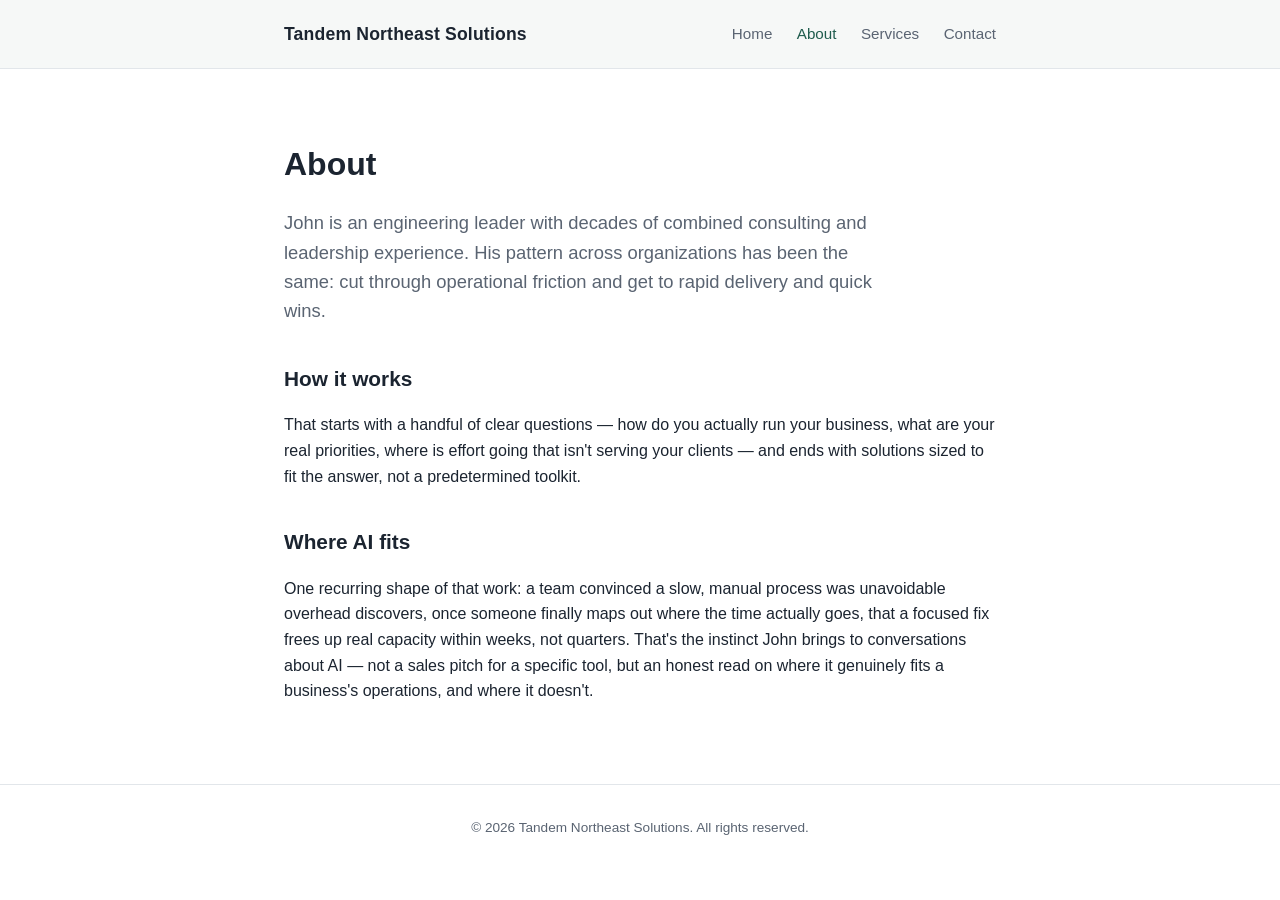
==== about.html @ e6865b10 "first draft of pages" ====
<!doctype html>
<html lang="en">
<head>
  <meta charset="utf-8" />
  <meta name="viewport" content="width=device-width, initial-scale=1" />
  <title>About — Tandem Northeast Solutions</title>
  <meta name="description" content="About John Wheaton, Tandem Northeast Solutions." />
  <link rel="stylesheet" href="styles.css" />
</head>
<body>
  <header class="site-header">
    <div class="header-inner">
      <a class="brand" href="index.html">Tandem Northeast Solutions</a>
      <nav class="site-nav">
        <a href="index.html">Home</a>
        <a href="about.html" class="active">About</a>
        <a href="services.html">Services</a>
        <a href="contact.html">Contact</a>
      </nav>
    </div>
  </header>

  <main>
    <h1>About</h1>
    <p class="lede">
      John is an engineering leader with decades of combined consulting and
      leadership experience. His pattern across organizations has been the
      same: cut through operational friction and get to rapid delivery and
      quick wins.
    </p>

    <h2>How it works</h2>
    <p>
      That starts with a handful of clear questions — how do you actually run
      your business, what are your real priorities, where is effort going
      that isn't serving your clients — and ends with solutions sized to fit
      the answer, not a predetermined toolkit.
    </p>

    <h2>Where AI fits</h2>
    <p>
      One recurring shape of that work: a team convinced a slow, manual
      process was unavoidable overhead discovers, once someone finally maps
      out where the time actually goes, that a focused fix frees up real
      capacity within weeks, not quarters. That's the instinct John brings to
      conversations about AI — not a sales pitch for a specific tool, but an
      honest read on where it genuinely fits a business's operations, and
      where it doesn't.
    </p>
  </main>

  <footer class="site-footer">
    &copy; 2026 Tandem Northeast Solutions. All rights reserved.
  </footer>
</body>
</html>
---- styles.css ----
:root {
  --ink: #1b2430;
  --muted: #5a6472;
  --line: #e2e6ea;
  --accent: #1f5c4d;
  --bg: #ffffff;
  --bg-soft: #f6f8f7;
  --max-width: 760px;
}

* { box-sizing: border-box; }

body {
  margin: 0;
  font-family: -apple-system, BlinkMacSystemFont, "Segoe UI", Helvetica, Arial, sans-serif;
  color: var(--ink);
  background: var(--bg);
  line-height: 1.6;
}

header.site-header {
  border-bottom: 1px solid var(--line);
  background: var(--bg-soft);
}

.header-inner {
  max-width: var(--max-width);
  margin: 0 auto;
  padding: 1.25rem 1.5rem;
  display: flex;
  justify-content: space-between;
  align-items: center;
  flex-wrap: wrap;
  gap: 0.75rem;
}

.brand {
  font-size: 1.1rem;
  font-weight: 700;
  color: var(--ink);
  text-decoration: none;
  letter-spacing: 0.01em;
}

nav.site-nav a {
  color: var(--muted);
  text-decoration: none;
  margin-left: 1.25rem;
  font-size: 0.95rem;
}

nav.site-nav a:hover,
nav.site-nav a.active {
  color: var(--accent);
}

main {
  max-width: var(--max-width);
  margin: 0 auto;
  padding: 3rem 1.5rem 4rem;
}

h1 {
  font-size: 2rem;
  margin-bottom: 0.5rem;
}

h2 {
  font-size: 1.3rem;
  margin-top: 2.25rem;
}

p.lede {
  font-size: 1.15rem;
  color: var(--muted);
  max-width: 60ch;
}

.hero {
  padding: 2rem 0 1rem;
}

.card-grid {
  display: grid;
  grid-template-columns: repeat(auto-fit, minmax(220px, 1fr));
  gap: 1.25rem;
  margin-top: 1.5rem;
}

.card {
  border: 1px solid var(--line);
  border-radius: 8px;
  padding: 1.25rem;
  background: var(--bg-soft);
}

.card h3 {
  margin-top: 0;
  font-size: 1.05rem;
}

.card p {
  color: var(--muted);
  font-size: 0.95rem;
  margin-bottom: 0;
}

ul.plain {
  padding-left: 1.1rem;
}

ul.plain li {
  margin-bottom: 0.4rem;
}

a.btn {
  display: inline-block;
  background: var(--accent);
  color: #fff;
  text-decoration: none;
  padding: 0.7rem 1.3rem;
  border-radius: 6px;
  font-weight: 600;
  margin-top: 1rem;
}

a.btn:hover {
  opacity: 0.9;
}

footer.site-footer {
  border-top: 1px solid var(--line);
  color: var(--muted);
  font-size: 0.85rem;
  text-align: center;
  padding: 2rem 1.5rem;
}
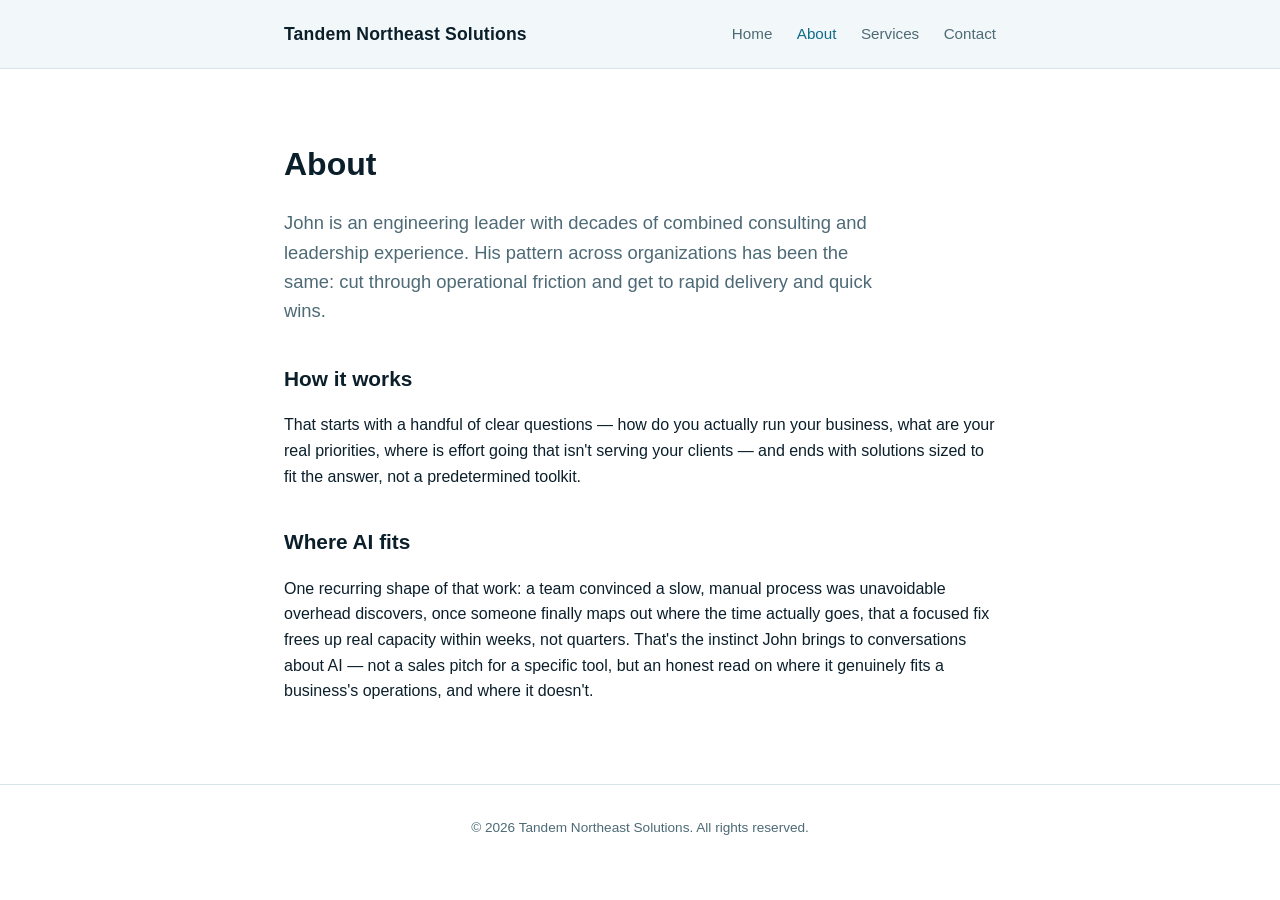
==== commit 5eeb9701: "Add nautical-themed styles-2.css and switch pages to use it Co-Authored-By: Claude Sonnet 5 <noreply" ====
--- a/about.html
+++ b/about.html
@@ -5,7 +5,7 @@
   <meta name="viewport" content="width=device-width, initial-scale=1" />
   <title>About — Tandem Northeast Solutions</title>
   <meta name="description" content="About John Wheaton, Tandem Northeast Solutions." />
-  <link rel="stylesheet" href="styles.css" />
+  <link rel="stylesheet" href="styles-2.css" />
 </head>
 <body>
   <header class="site-header">
--- a/styles-2.css
+++ b/styles-2.css
@@ -0,0 +1,137 @@
+:root {
+  --ink: #0b1f2b;
+  --muted: #4d6a76;
+  --line: #d7e4e8;
+  --accent: #0f6a8c;
+  --bg: #ffffff;
+  --bg-soft: #f2f8f9;
+  --max-width: 760px;
+}
+
+* { box-sizing: border-box; }
+
+body {
+  margin: 0;
+  font-family: -apple-system, BlinkMacSystemFont, "Segoe UI", Helvetica, Arial, sans-serif;
+  color: var(--ink);
+  background: var(--bg);
+  line-height: 1.6;
+}
+
+header.site-header {
+  border-bottom: 1px solid var(--line);
+  background: var(--bg-soft);
+}
+
+.header-inner {
+  max-width: var(--max-width);
+  margin: 0 auto;
+  padding: 1.25rem 1.5rem;
+  display: flex;
+  justify-content: space-between;
+  align-items: center;
+  flex-wrap: wrap;
+  gap: 0.75rem;
+}
+
+.brand {
+  font-size: 1.1rem;
+  font-weight: 700;
+  color: var(--ink);
+  text-decoration: none;
+  letter-spacing: 0.01em;
+}
+
+nav.site-nav a {
+  color: var(--muted);
+  text-decoration: none;
+  margin-left: 1.25rem;
+  font-size: 0.95rem;
+}
+
+nav.site-nav a:hover,
+nav.site-nav a.active {
+  color: var(--accent);
+}
+
+main {
+  max-width: var(--max-width);
+  margin: 0 auto;
+  padding: 3rem 1.5rem 4rem;
+}
+
+h1 {
+  font-size: 2rem;
+  margin-bottom: 0.5rem;
+}
+
+h2 {
+  font-size: 1.3rem;
+  margin-top: 2.25rem;
+}
+
+p.lede {
+  font-size: 1.15rem;
+  color: var(--muted);
+  max-width: 60ch;
+}
+
+.hero {
+  padding: 2rem 0 1rem;
+}
+
+.card-grid {
+  display: grid;
+  grid-template-columns: repeat(auto-fit, minmax(220px, 1fr));
+  gap: 1.25rem;
+  margin-top: 1.5rem;
+}
+
+.card {
+  border: 1px solid var(--line);
+  border-radius: 8px;
+  padding: 1.25rem;
+  background: var(--bg-soft);
+}
+
+.card h3 {
+  margin-top: 0;
+  font-size: 1.05rem;
+}
+
+.card p {
+  color: var(--muted);
+  font-size: 0.95rem;
+  margin-bottom: 0;
+}
+
+ul.plain {
+  padding-left: 1.1rem;
+}
+
+ul.plain li {
+  margin-bottom: 0.4rem;
+}
+
+a.btn {
+  display: inline-block;
+  background: var(--accent);
+  color: #fff;
+  text-decoration: none;
+  padding: 0.7rem 1.3rem;
+  border-radius: 6px;
+  font-weight: 600;
+  margin-top: 1rem;
+}
+
+a.btn:hover {
+  opacity: 0.9;
+}
+
+footer.site-footer {
+  border-top: 1px solid var(--line);
+  color: var(--muted);
+  font-size: 0.85rem;
+  text-align: center;
+  padding: 2rem 1.5rem;
+}
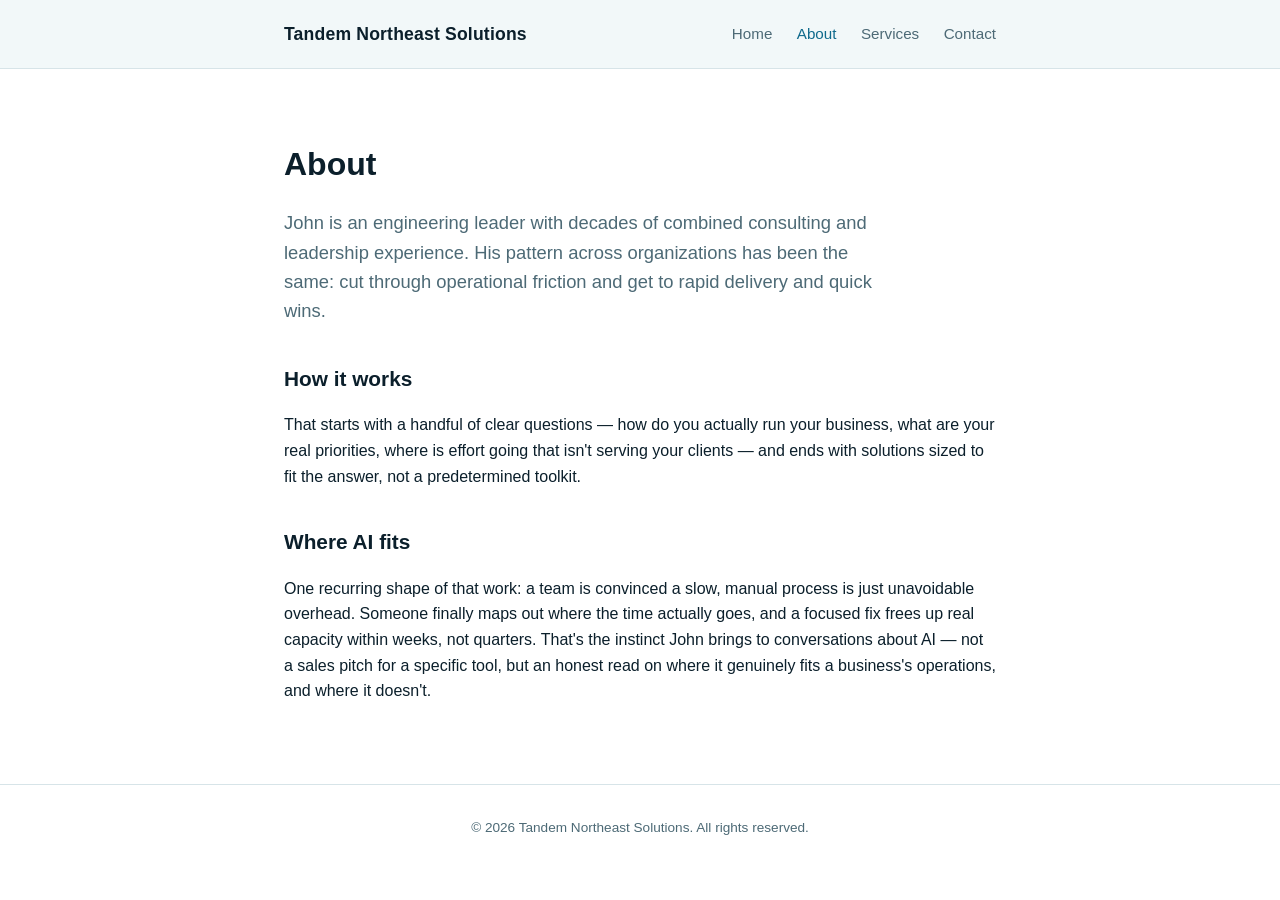
==== commit 419ddc80: "Simplify convoluted sentence on About; fix heading typo on Services Co-Authored-By: Claude Sonnet 5 " ====
--- a/about.html
+++ b/about.html
@@ -39,10 +39,10 @@
 
     <h2>Where AI fits</h2>
     <p>
-      One recurring shape of that work: a team convinced a slow, manual
-      process was unavoidable overhead discovers, once someone finally maps
-      out where the time actually goes, that a focused fix frees up real
-      capacity within weeks, not quarters. That's the instinct John brings to
+      One recurring shape of that work: a team is convinced a slow, manual
+      process is just unavoidable overhead. Someone finally maps out where
+      the time actually goes, and a focused fix frees up real capacity within
+      weeks, not quarters. That's the instinct John brings to
       conversations about AI — not a sales pitch for a specific tool, but an
       honest read on where it genuinely fits a business's operations, and
       where it doesn't.
